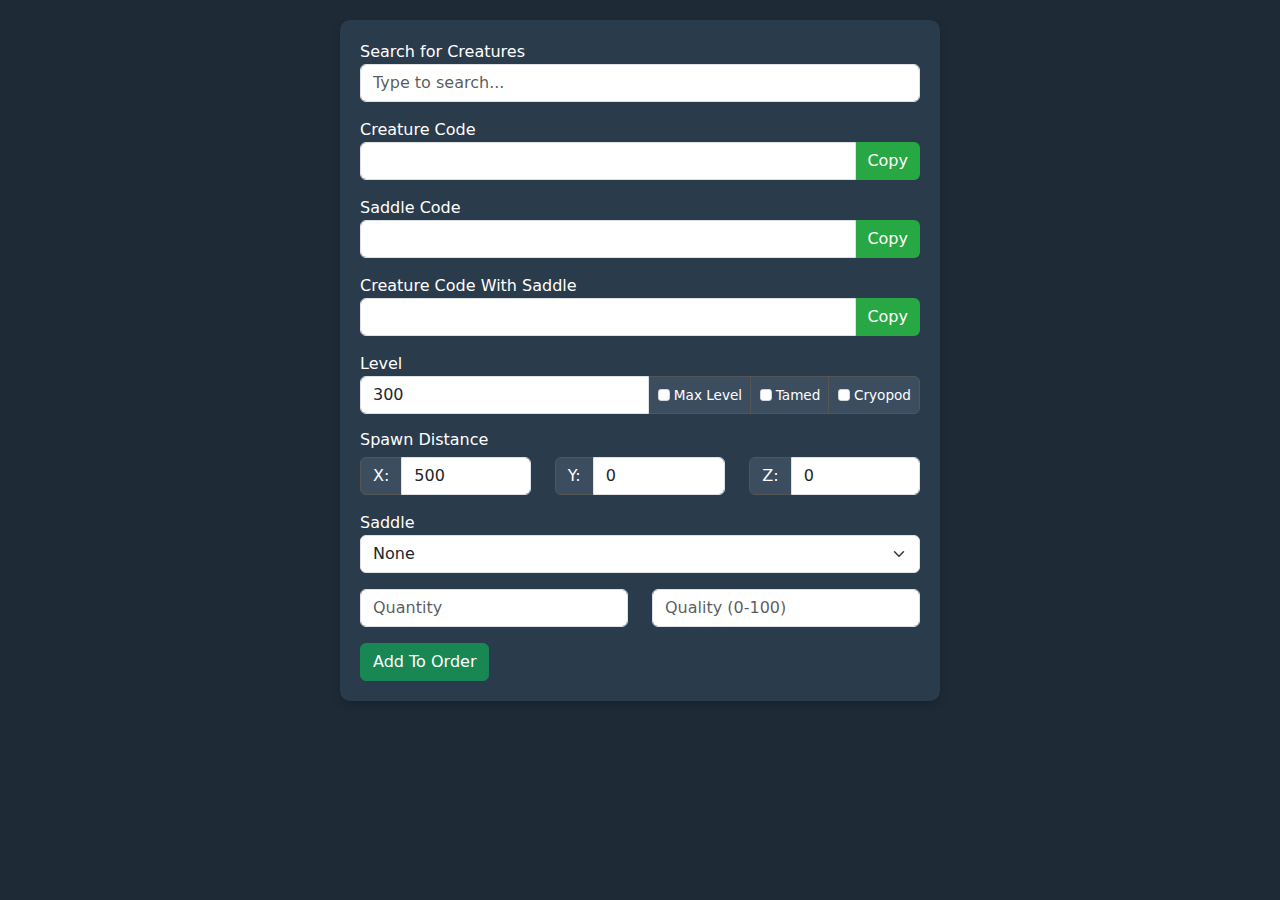
==== CreatureSpawn.html @ 8e3f6837 "Update CreatureSpawn.html" ====
<!DOCTYPE html>
<html lang="en">
<head>
    <meta charset="UTF-8">
    <meta name="viewport" content="width=device-width, initial-scale=1.0">
    <title>Creature Code Generator</title>
    <link rel="stylesheet" href="https://cdn.jsdelivr.net/npm/bootstrap@5.3.0/dist/css/bootstrap.min.css">
    <style>
        body {
            background-color: #1e2b37;
            color: white;
            padding: 20px;
        }
        .container {
            max-width: 600px;
            background: #2a3b4c;
            padding: 20px;
            border-radius: 10px;
            box-shadow: 0 4px 8px rgba(0, 0, 0, 0.2);
        }
        input, select {
            background: #1e2b37;
            color: white;
            border: 1px solid #555;
        }
        .input-group-text {
            background-color: #3b4d5f;
            color: white;
            border: 1px solid #555;
        }
        .btn-copy {
            background-color: #28a745;
            color: white;
            border: none;
            cursor: pointer;
        }
        .btn-copy:hover {
            background-color: #218838;
        }
        .small-check {
            font-size: 0.85rem;
            padding: 4px 8px;
        }
        .small-check input {
            transform: scale(0.85);
            margin-right: 3px;
        }
    </style>
</head>
<body>
    <div class="container">
        <label>Search for Creatures</label>
        <input type="text" class="form-control mb-3" placeholder="Type to search...">
        
        <div class="mb-3">
            <label>Creature Code</label>
            <div class="input-group">
                <input type="text" class="form-control" id="creatureCode">
                <div class="input-group-text btn-copy" onclick="copyText('creatureCode')">Copy</div>
            </div>
        </div>
        
        <div class="mb-3">
            <label>Saddle Code</label>
            <div class="input-group">
                <input type="text" class="form-control" id="saddleCode">
                <div class="input-group-text btn-copy" onclick="copyText('saddleCode')">Copy</div>
            </div>
        </div>
        
        <div class="mb-3">
            <label>Creature Code With Saddle</label>
            <div class="input-group">
                <input type="text" class="form-control" id="creatureSaddleCode">
                <div class="input-group-text btn-copy" onclick="copyText('creatureSaddleCode')">Copy</div>
            </div>
        </div>
        
        <div class="mb-3">
            <label>Level</label>
            <div class="input-group">
                <input type="number" class="form-control" id="creatureLevel" value="300">
                <div class="input-group-text small-check">
                    <input class="form-check-input mt-0" type="checkbox" id="maxLevel">
                    <label class="form-check-label" for="maxLevel">Max Level</label>
                </div>
                <div class="input-group-text small-check">
                    <input class="form-check-input mt-0" type="checkbox" id="tamed">
                    <label class="form-check-label" for="tamed">Tamed</label>
                </div>
                <div class="input-group-text small-check">
                    <input class="form-check-input mt-0" type="checkbox" id="cryopod">
                    <label class="form-check-label" for="cryopod">Cryopod</label>
                </div>
            </div>
        </div>

        <h6>Spawn Distance</h6>
        <div class="row mb-3">
            <div class="col-4">
                <div class="input-group">
                    <span class="input-group-text">X:</span>
                    <input type="number" class="form-control" placeholder="500" value="500">
                </div>
            </div>
            <div class="col-4">
                <div class="input-group">
                    <span class="input-group-text">Y:</span>
                    <input type="number" class="form-control" placeholder="0" value="0">
                </div>
            </div>
            <div class="col-4">
                <div class="input-group">
                    <span class="input-group-text">Z:</span>
                    <input type="number" class="form-control" placeholder="0" value="0">
                </div>
            </div>
        </div>

        <div class="mb-3">
            <label>Saddle</label>
            <select class="form-select">
                <option>None</option>
            </select>
        </div>

        <div class="row mb-3">
            <div class="col-6">
                <input type="number" class="form-control" placeholder="Quantity">
            </div>
            <div class="col-6">
                <input type="number" class="form-control" placeholder="Quality (0-100)">
            </div>
        </div>
        
        <button class="btn btn-success btn-add">Add To Order</button>
    </div>

    <script>
        function copyText(id) {
            var copyText = document.getElementById(id);
            copyText.select();
            document.execCommand("copy");
        }
    </script>
</body>
</html>
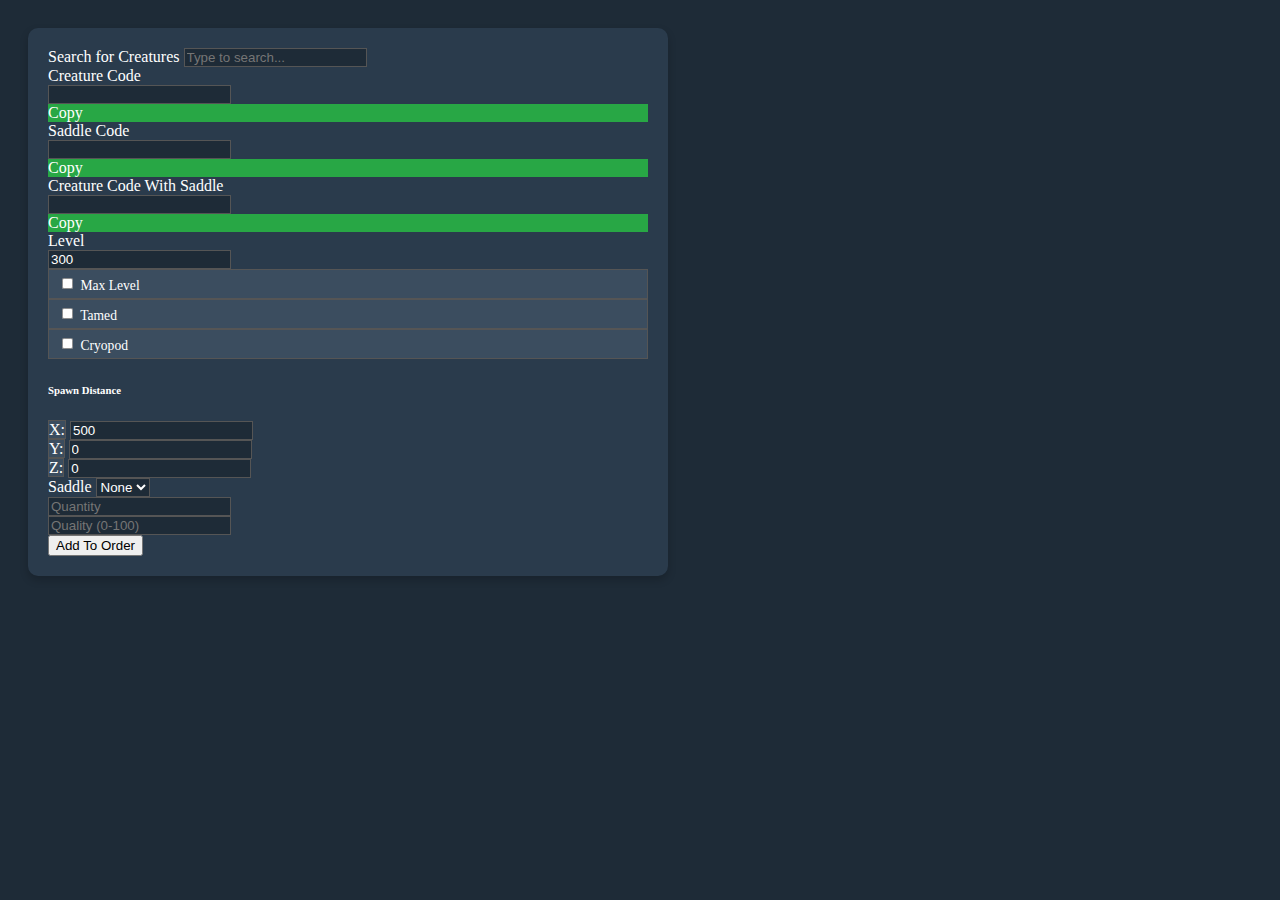
==== commit 413d8f2a: "Update CreatureSpawn.html" ====
--- a/CreatureSpawn.html
+++ b/CreatureSpawn.html
@@ -4,7 +4,7 @@
     <meta charset="UTF-8">
     <meta name="viewport" content="width=device-width, initial-scale=1.0">
     <title>Creature Code Generator</title>
-    <link rel="stylesheet" href="https://cdn.jsdelivr.net/npm/bootstrap@5.3.0/dist/css/bootstrap.min.css">
+    <link rel="stylesheet" href="bootstrap/css/bootstrap.min.css">
     <style>
         body {
             background-color: #1e2b37;
@@ -136,6 +136,7 @@
         <button class="btn btn-success btn-add">Add To Order</button>
     </div>
 
+    <script src="bootstrap/js/bootstrap.bundle.min.js"></script>
     <script>
         function copyText(id) {
             var copyText = document.getElementById(id);
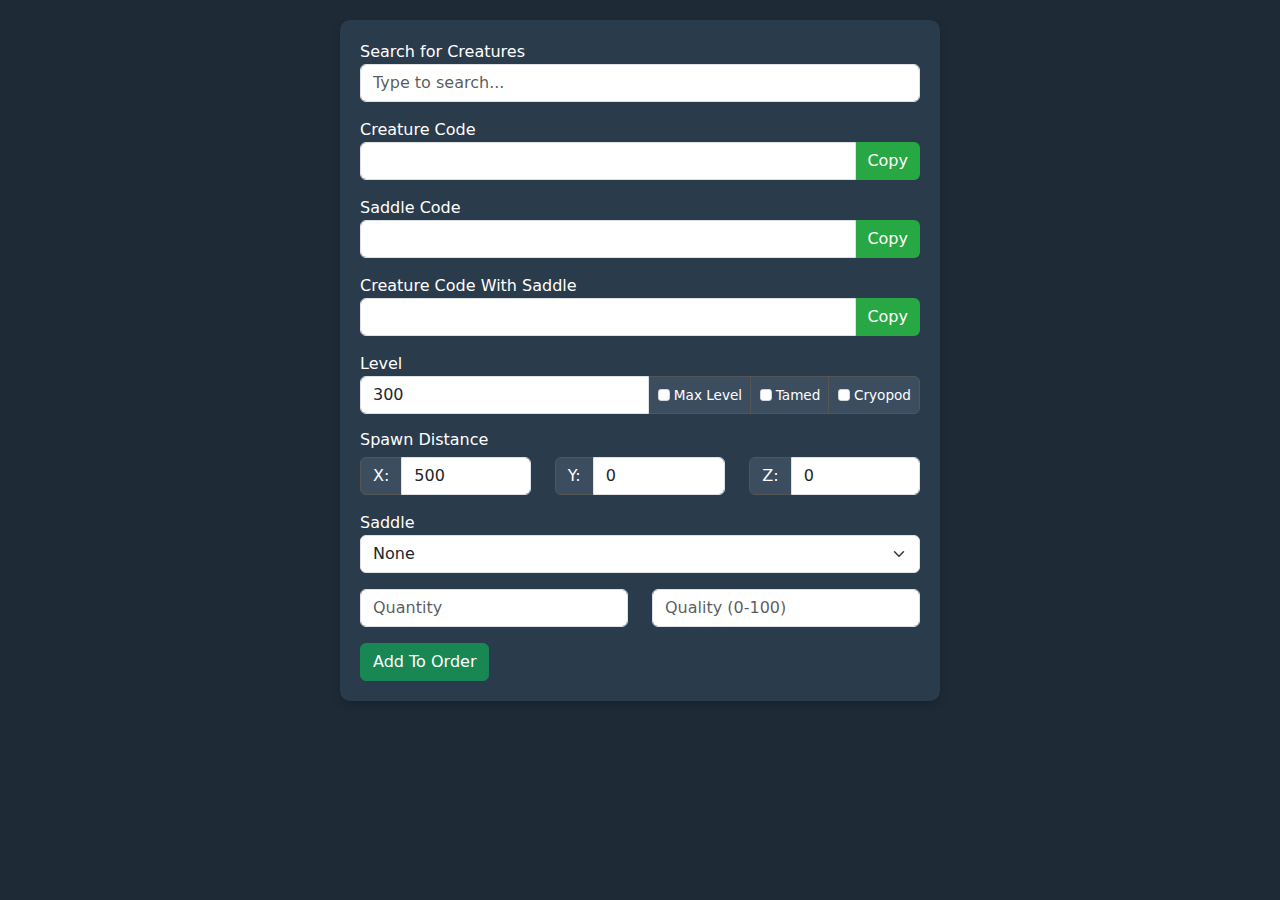
==== commit 9d1c84fb: "Update CreatureSpawn.html" ====
--- a/CreatureSpawn.html
+++ b/CreatureSpawn.html
@@ -135,8 +135,6 @@
         
         <button class="btn btn-success btn-add">Add To Order</button>
     </div>
-
-    <script src="bootstrap/js/bootstrap.bundle.min.js"></script>
     <script>
         function copyText(id) {
             var copyText = document.getElementById(id);
@@ -144,5 +142,6 @@
             document.execCommand("copy");
         }
     </script>
+     <script src="bootstrap/js/bootstrap.bundle.min.js"></script>
 </body>
 </html>
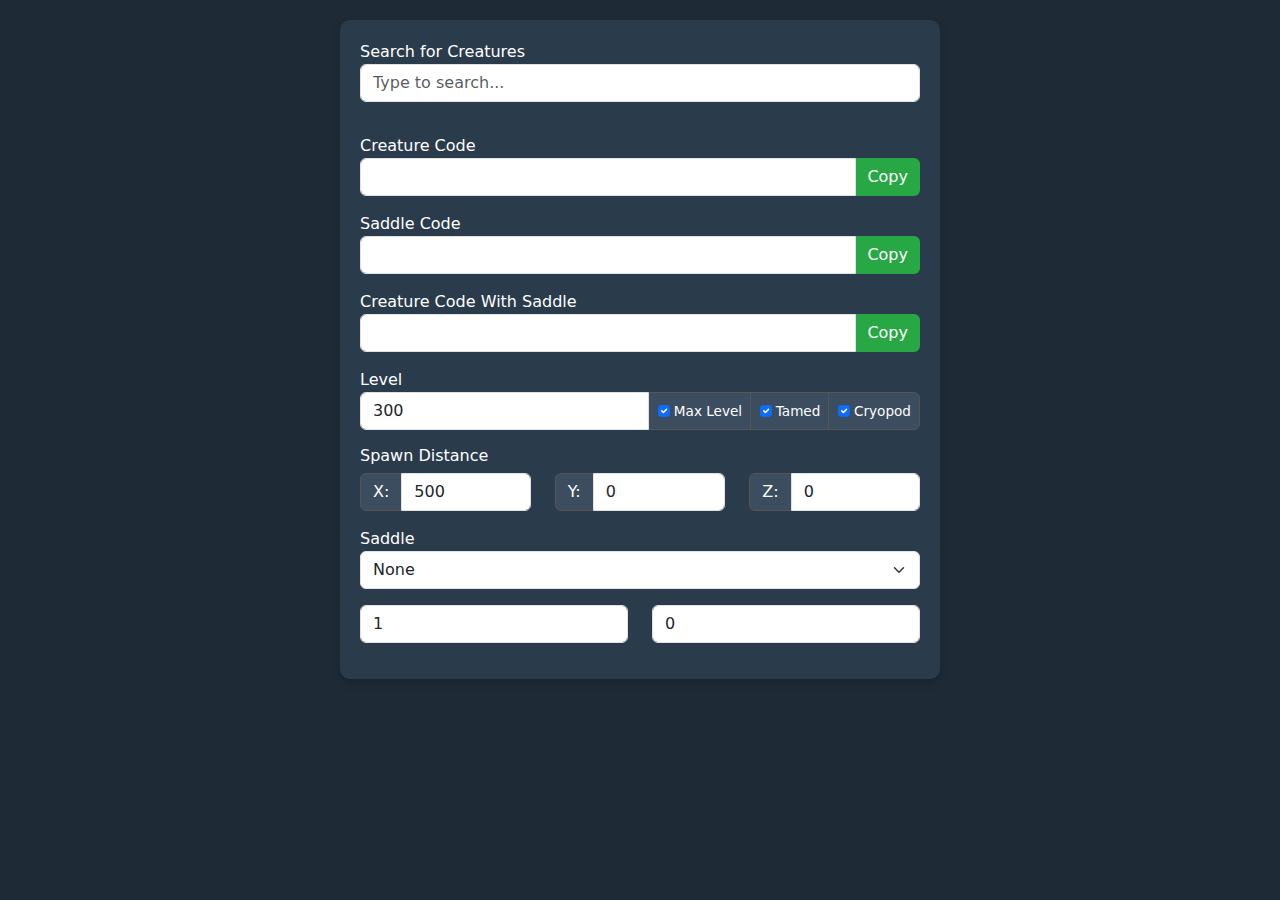
==== commit 4b774854: "Update CreatureSpawn.html" ====
--- a/CreatureSpawn.html
+++ b/CreatureSpawn.html
@@ -50,7 +50,8 @@
 <body>
     <div class="container">
         <label>Search for Creatures</label>
-        <input type="text" class="form-control mb-3" placeholder="Type to search...">
+        <input type="text" class="form-control mb-3" id="creatureSearch" placeholder="Type to search...">
+        <div id="searchResults" class="list-group mb-3"></div>
         
         <div class="mb-3">
             <label>Creature Code</label>
@@ -81,15 +82,15 @@
             <div class="input-group">
                 <input type="number" class="form-control" id="creatureLevel" value="300">
                 <div class="input-group-text small-check">
-                    <input class="form-check-input mt-0" type="checkbox" id="maxLevel">
+                    <input class="form-check-input mt-0" type="checkbox" id="maxLevel" checked>
                     <label class="form-check-label" for="maxLevel">Max Level</label>
                 </div>
                 <div class="input-group-text small-check">
-                    <input class="form-check-input mt-0" type="checkbox" id="tamed">
+                    <input class="form-check-input mt-0" type="checkbox" id="tamed" checked>
                     <label class="form-check-label" for="tamed">Tamed</label>
                 </div>
                 <div class="input-group-text small-check">
-                    <input class="form-check-input mt-0" type="checkbox" id="cryopod">
+                    <input class="form-check-input mt-0" type="checkbox" id="cryopod" checked>
                     <label class="form-check-label" for="cryopod">Cryopod</label>
                 </div>
             </div>
@@ -100,48 +101,40 @@
             <div class="col-4">
                 <div class="input-group">
                     <span class="input-group-text">X:</span>
-                    <input type="number" class="form-control" placeholder="500" value="500">
+                    <input type="number" class="form-control" id="spawnX" value="500">
                 </div>
             </div>
             <div class="col-4">
                 <div class="input-group">
                     <span class="input-group-text">Y:</span>
-                    <input type="number" class="form-control" placeholder="0" value="0">
+                    <input type="number" class="form-control" id="spawnY" value="0">
                 </div>
             </div>
             <div class="col-4">
                 <div class="input-group">
                     <span class="input-group-text">Z:</span>
-                    <input type="number" class="form-control" placeholder="0" value="0">
+                    <input type="number" class="form-control" id="spawnZ" value="0">
                 </div>
             </div>
         </div>
 
         <div class="mb-3">
             <label>Saddle</label>
-            <select class="form-select">
+            <select class="form-select" id="saddleDropdown">
                 <option>None</option>
             </select>
         </div>
 
         <div class="row mb-3">
             <div class="col-6">
-                <input type="number" class="form-control" placeholder="Quantity">
+                <input type="number" class="form-control" id="saddleQuantity" placeholder="Quantity" min="1" value="1">
             </div>
             <div class="col-6">
-                <input type="number" class="form-control" placeholder="Quality (0-100)">
+                <input type="number" class="form-control" id="saddleQuality" placeholder="Quality (0-100)" min="0" max="100" value="0">
             </div>
         </div>
-        
-        <button class="btn btn-success btn-add">Add To Order</button>
     </div>
-    <script>
-        function copyText(id) {
-            var copyText = document.getElementById(id);
-            copyText.select();
-            document.execCommand("copy");
-        }
-    </script>
-     <script src="bootstrap/js/bootstrap.bundle.min.js"></script>
+    <script src="bootstrap/js/bootstrap.bundle.min.js"></script>
+    <script src="script.js"></script>
 </body>
 </html>
